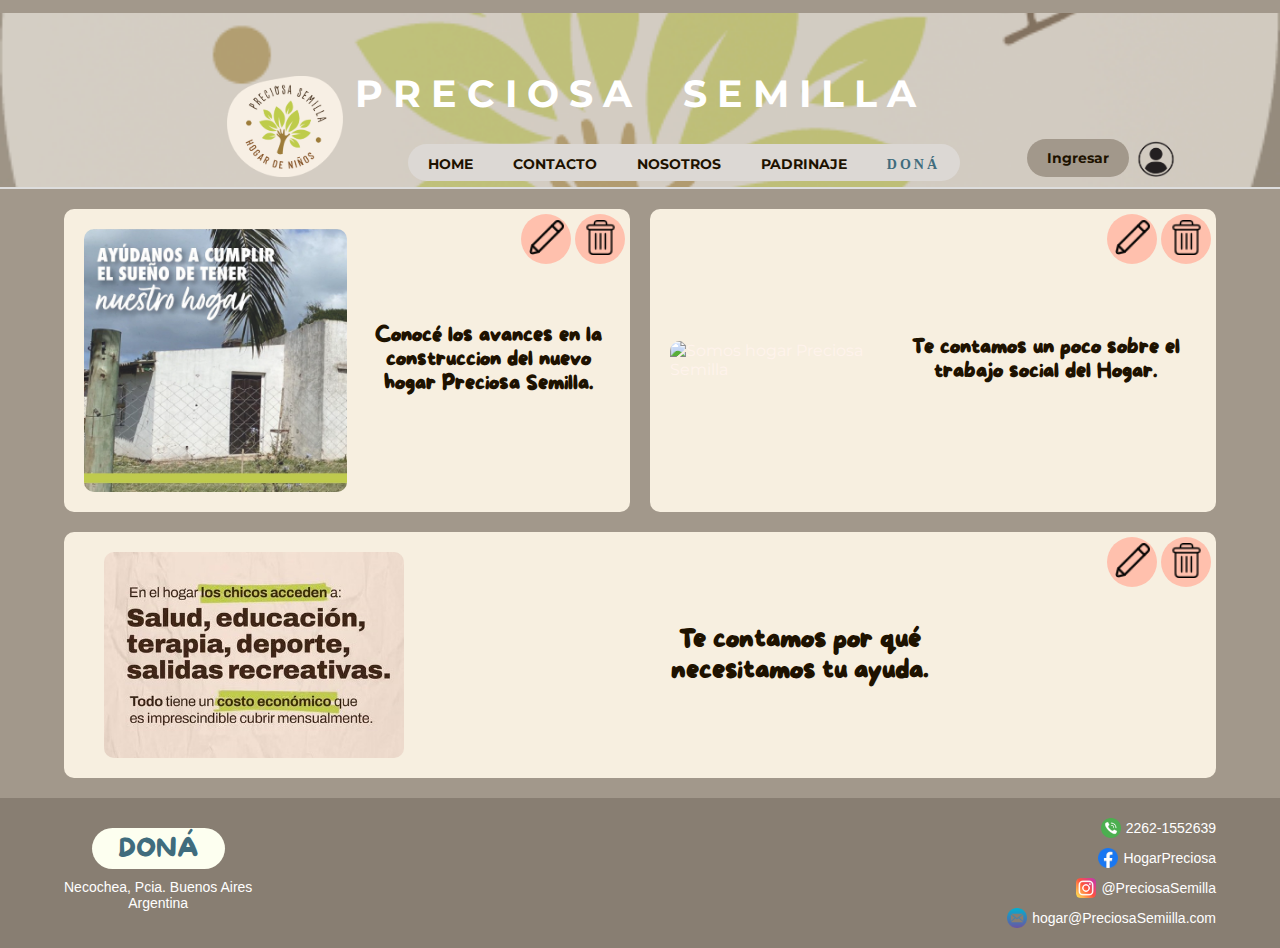
==== admin.html @ 0a63167f "Envio de formulario de ingreso y de comentarios" ====
<!DOCTYPE html>
<html lang="es">

<head>
    <meta charset="UTF-8">
    <meta name="viewport" content="width=device-width, initial-scale=1.0">
    <link href="https://fonts.googleapis.com/css2?family=Montserrat:wght@400;700&family=More+Sugar&display=swap"
        rel="stylesheet">
    <link rel="stylesheet" href="./css/preciosasemilla.css">
    <title>Preciosa semilla</title>
</head>

<body>
    <header>
        <div class="header">
            <div class="tope"></div>
            <div class="header-content">
                <img src="img\PRECIOSA-SEMILLA-LOGO.png" alt="Preciosa Semilla Logo" class="logo">
            </div>
            <h1>PRECIOSA SEMILLA</h1>
            <div class="user-section">
                <div class="user-icon">
                    <img src="img/usuario.png" alt="User Icon">
                </div>

                <a href="login.html" class="login-button" id="link_ingresar">Ingresar</a>
                <span id="span_nombre_usuario" class="login-button oculto"></span>

            </div>
            <nav class="nav">
                <ul>
                    <li><a href="index.html">HOME</a></li>
                    <li><a href="contacto.html">CONTACTO</a></li>
                    <li><a href="nosotros.html">NOSOTROS</a></li>
                    <li><a href="padrinaje.html">PADRINAJE</a></li>
                    <li><a href="dona.html" class="dona">DONÁ</a></li>
                </ul>
            </nav>
        </div>
    </header>
    <main class="main-home">
        <section class="card-home">
            <img src="./img/ayudanos-a-contruir-nuestro-hogar.png" alt="Ayudanos a construir nuestro hogar">
            <h4>Conocé los avances en la construccion del nuevo hogar Preciosa Semilla.</h4>
            <div class="btns-action-admin">
                <button class="btn-action-admin"><img src="./img/pencil.png"></button>
                <button class="btn-action-admin"><img src="./img/delete.png"></button>
            </div>
        </section>
        <section class="card-home">
            <img src="./img/Somos-hogar-preciosa-semilla.png" alt="Somos hogar Preciosa Semilla">
            <h4>Te contamos un poco sobre el trabajo social del Hogar.</h4>
            <div class="btns-action-admin">
                <button class="btn-action-admin"><img src="./img/pencil.png"></button>
                <button class="btn-action-admin"><img src="./img/delete.png"></button>
            </div>
        </section>
        <section class="card-home card-home-sola">
            <img src="./img/salud-educacion-preciosa-semilla.png"
                alt="Salud, educación, terapia, deporte, salidas recreativas">
            <h4 class="h4-te-contamos">Te contamos por qué necesitamos tu ayuda.</h4>
            <div class="btns-action-admin">
                <button class="btn-action-admin"><img src="./img/pencil.png"></button>
                <button class="btn-action-admin"><img src="./img/delete.png"></button>
            </div>
        </section>
    </main>
    <footer>
        <div class="footer-izq">
            <button class="btn-dona">DONÁ</button>
            <p>Necochea, Pcia. Buenos Aires</p>
            <p>Argentina</p>
        </div>
        <div class="footer-der">
            <a href="https://wa.me/22621552639" target="_blank"><img src="./img/llamada.png" alt="whatsapp" width="20"
                    height="20"> 2262-1552639</a>
            <a href="https://www.facebook.com/preciosasemilla" target="_blank"><img src="./img/facebook.png"
                    alt="facebook" width="20" height="20"> HogarPreciosa</a>
            <a href="https://www.instagram.com/preciosasemilla/" target="_blank"><img src="./img/instagram.png"
                    alt="instagram" width="20" height="20">@PreciosaSemilla</a>
            <a href="mailto:hogar@PreciosaSemiilla.com"><img src="./img/correo-electronico.png" alt="mail" width="20"
                    height="20"> hogar@PreciosaSemiilla.com</a>
        </div>
    </footer>
    <script src="./js/preciosasemilla.js"></script>
</body>

</html>
---- css/preciosasemilla.css ----
/*Fuentes*/
@font-face {
    font-family: 'More sugar';
    src: url('../fonts/more_sugar_font/MoreSugar-Regular.ttf');
}

* {
    margin: 0;
    padding: 0;
    box-sizing: border-box;
}

/* General Styles */
body {
    font-family: 'Montserrat', sans-serif;
    background-color: #a2988b;
    color: #fff3ec;
}

h1,
h2 {
    font-family: 'Montserrat', cursive;
    color: #fdfff0;
    text-align: center;
}

h2 {
    font-family: 'More sugar';

}

p,
a {
    font-size: 14px;
    text-decoration: none;
}

ul {
    list-style: none;
}

/* body {
    font-family: 'More sugar';
    background-color: #a2988b;
} */

main {
    width: 90%;
    max-width: 1200px;
    margin: auto;
}

/*AMPI*/
/* General Styles */
.info-section {
    display: flex;
    justify-content: space-around;
    align-items: center;
    padding: 10%;
    background-color: #f5efe4;
    color: #4d4d4d;
}

.image-container img {
    max-width: 100%;
    border-radius: 10px;
}

.text-container {
    margin: 5%;
    width: 90%;
    text-align: center;
}

.text-container h2 {
    font-size: 2rem;
    color: #406c7d;
    margin-bottom: 1rem;
}

.text-container p {
    font-size: 1rem;
    line-height: 1.5;
    margin-bottom: 1rem;
}

.text-container h3 {
    font-size: 1.5rem;
    margin-top: 2rem;
}

.buttons {
    display: flex;
    justify-content: space-around;
    margin-top: 2rem;
}

.buttons a {
    background-color: #bfcc4d;
    color: #406c7d;
    padding: 10px 20px;
    border: none;
    border-radius: 5px;
    cursor: pointer;
    font-size: 1rem;
}

.buttons a:hover {
    background-color: #aab739;
}

/*FIN AMPI*/

/* Header */
/* .header {
    display: flex;
    justify-content: space-between;
    align-items: center;
    background-color: rgba(162, 152, 139, 0.8);
    padding: 10px 20px;
    position: sticky;
    top: 0;
    z-index: 10;
}

.logo-container {
    display: flex;
    align-items: center;
}

.logo {
    height: 50px;
    margin-right: 10px;
}

.site-title {
    font-size: 24px;
}

.navbar {
    display: flex;
    gap: 20px;
}

.navbar a {
    text-decoration: none;
    color: #fff3ec;
    padding: 5px 10px;
}

.navbar .active {
    background-color: #bfcc4d;
    color: #406c7d;
    border-radius: 5px;
}

.navbar .donate,
.footer .donate,
.donate {
    background-color: #ffffff3f;
    color: #406c7d;
    border-radius: 5px;
    padding: 10px 20px;
}

.login {
    background-color: transparent;
    border: 1px solid #fff3ec;
    padding: 5px 10px;
    color: #fff3ec;
    border-radius: 5px;
} */

/* Contact Section */
.contact-section {
    display: flex;
    align-items: center;
    /* Centra verticalmente ambos bloques */
    justify-content: center;
    /* Centra horizontalmente ambos bloques */
    gap: 5%;
    /* Espacio entre los bloques */
    padding: 10%;
    /* Espaciado alrededor de la sección */
}

.form-container,
.info-container {
    width: 45%;
    /* Ajusta el ancho de cada bloque */
    display: flex;
    flex-direction: column;
    align-items: center;
    /* Centra horizontalmente el contenido */
    text-align: center;
    /* Centra el texto */
}

input,
textarea {
    width: 90%;
    /* Tamaño del campo */
    /* margin: 10px 0; */
    margin-bottom: 15px;
    /* Espaciado superior e inferior */
    padding: 10px;
    /* Espaciado interno */
    border: 1px solid #ccc;
    /* Define un borde */
    border-radius: 5px;
    /* Borde redondeado */
    background-color: #fff3ec;
    /* Color de fondo */
    color: #4d4d4d;
    /* Color del texto */
    max-width: 350px;
}

/* button {
    background-color: #bfcc4d;
    color: #406c7d;
    border: none;
    padding: 10px 20px;
    border-radius: 5px;
    cursor: pointer;
    margin-top: 20px;
    align-self: center;
} */
.btn-form {
    background-color: #bfcc4d;
    color: #406c7d;
    border: none;
    padding: 10px 20px;
    border-radius: 5px;
    cursor: pointer;
    margin-top: 20px;
    align-self: center;
}

/*HOME*/
.main-home {
    display: grid;
    gap: 20px;
    grid-template-columns: 1fr;
    padding: 20px 0;

}

.card-home {
    display: flex;
    flex-direction: column;
    align-items: center;
    gap: 20px;
    padding: 20px;
    background-color: #f7efe0;
    border-radius: 10px;
    position: relative;
}

.card-home h4 {
    font-family: 'More sugar';
    font-size: 20px;
    color: #1e1200;
    text-align: center;
    max-width: 300px;
    margin: auto;
}

.card-home img {
    width: 90%;
    max-width: 300px;
    border-radius: 10px;
}

.form-login {
    display: flex;
    flex-direction: column;
    max-width: 400px;
    margin: auto;
    padding: 30px;
    width: 100%;
}

.form-login div {
    display: flex;
    flex-direction: row;
    justify-content: space-between;
    width: 90%;
}

.form-login h5 {
    font-family: 'More sugar';
    font-size: 26px;
    color: #fff3ec;
    text-align: center;
    margin: 0;
}

.mensaje-error {
    color: red;
    font-size: 14px;
    margin: 0;
}

.oculto {
    display: none;
}

/* FOOTER*/
button.btn-dona {
    font-family: 'More sugar';
    color: #406c7d;
    padding: 5px 26px;
    border-radius: 30px;
    border: none;
    font-size: 26px;
    margin: 10px;
    cursor: pointer;
    background-color: #fdfff0;
}

footer {
    display: flex;
    justify-content: space-between;
    background-color: #887e72;
    color: #ffffff;
    padding: 20px 0;
    font-size: 16px;
    font-family: 'Monserat', sans-serif;
    flex-direction: column;
    gap: 15px;
}

.footer-izq {
    text-align: center;
}

.footer-der {
    display: flex;
    flex-direction: column;
    align-items: flex-end;
    padding: 0 30px;
    justify-content: center;
    gap: 10px
}

.footer-der a {
    display: flex;
    align-items: center;
    text-decoration: none;
    gap: 5px;
    color: #ffffff;

}

.footer-der a:hover {
    color: #f7efe0;
}

/*ADMIN*/
button.btn-action-admin {
    padding: 0;
    height: 50px;
    width: 50px;
    border-radius: 50%;
    background-color: #ffc0ad;
    border: 0;
}

button.btn-action-admin img {
    padding: 5px;
    width: 45px;
}

.btns-action-admin {
    position: absolute;
    top: 5px;
    right: 5px;
}

/*VANI*/
.tope {
    background-color: #a2988b;
    width: 100%;
    height: 7%;
    display: flex;
    position: absolute;
    top: 0px;
}

.header {
    background-color: #625c54;
    border-bottom: 2px solid #ddd;
    padding: 10px 0;
    width: 100%;
    height: 5cm;
    /* Ajustar altura con porcentaje */
    display: flex;
    justify-content: center;
    align-items: center;
    position: relative;
    background-image: url('../img/FONDO-LOGO.png');
    background-size: cover;
    background-position: center;
    background-repeat: no-repeat;
    position: relative;
}

/* Header content */
.header-content {
    display: flex;
    align-items: center;
    justify-content: space-between;

}

/* Logo */
.logo {
    margin-left: 5cm;
    width: 9%;
    /* Logo ajustado a un porcentaje del contenedor */
    height: auto;
    margin-top: 20px;
    position: absolute;
    bottom: 10px;
    left: 3%;
    transition: all 0.9s ease;
    /* Transición suave para todas las propiedades */

}

/*title*/
h1 {

    text-align: center;
    font-size: 3vw;
    /* Ajuste en función del ancho de la pantalla */
    color: white;
    word-spacing: 20px;
    letter-spacing: 10px;
    margin: 0;
}

/* Navigation menu */
nav ul {
    background-color: rgb(220, 216, 212);
    height: 20%;
    /* Ajusta la altura del menú de navegación */
    border-radius: 20px;
    list-style: none;
    display: flex;
    position: absolute;
    bottom: 3%;
    right: 25%;
}

nav ul li {
    padding: 10px;
}

nav ul li a {
    text-align: center;
    text-decoration: none;
    color: #1e1200;
    font-weight: bold;
    padding: 5px 10px 5px 10px;

}

nav ul li a:hover {
    background-color: #bfcc4d;
    color: #1e1200;
    border-radius: 20px;
}

.dona {
    color: #406c7d;
    font-family: fantasy;
    letter-spacing: 3px;
    /* Aumenta el espacio entre letras */
    text-align: center
}

/* User section */
.user-section {
    display: flex;
    align-items: center;
    gap: 10px;
}

/* User icon */
.user-icon img {
    width: 60px;
    border-radius: 50%;
    position: absolute;
    bottom: 10px;
    right: 2.5cm;
    transition: all 0.9s ease;
    /* Aseguro que la transición se mantenga también aquí */
}

/* Login button */
.login-button {
    padding: 10px 20px;
    background-color: #a2988b;
    color: #1e1200;
    border: none;
    border-radius: 30px;
    cursor: pointer;
    font-weight: bold;
    transition: background-color 0.3s;
    position: absolute;
    bottom: 10px;
    right: 4cm;
    transition: all 0.9s ease;
    /* Aseguro que la transición se mantenga también aquí */
}

.login-button:hover {
    background-color: #bfcc4d;
}

.li-active {
    background-color: #bfcc4d;
    color: #1e1200;
    border-radius: 20px;
}

/* FIN VANI*/
@media screen and (min-width: 480px) {
    .card-home {
        flex-direction: row;
    }

    .card-home img {
        width: 50%;
    }

    footer {
        flex-direction: row;
        /* justify-content: space-evenly; */
        padding: 20px 5%;
    }

    .footer-der {
        padding: 0;
    }
}

@media screen and (min-width: 768px) {
    .main-home {
        grid-template-columns: repeat(2, 1fr);
    }

    section.card-home-sola {
        grid-column: 1 / -1;
        padding: 20px 40px;
    }

    section.card-home-sola h4 {
        font-size: 26px;
    }
}


@media (max-width: 980px) {
    .logo {
        width: 9%;
        /* Reduzco el tamaño del logo */
        margin-left: 4%;
        margin-bottom: 10%;
        transition: all 0.9s ease;
        /* Aseguro que la transición se mantenga también aquí */
    }
}

@media (max-width: 1270px) {
    .logo {
        width: 9%;
        /* Reduzco el tamaño del logo */
        margin-left: 5%;
        transition: all 0.9s ease;
        /* Aseguro que la transición se mantenga también aquí */
    }
}

@media (max-width: 1030px) {
    .login-button {
        position: absolute;
        bottom: 10px;
        right: 10px;
        transition: all 0.9s ease;
        /* Aseguro que la transición se mantenga también aquí */
    }

    .user-icon {
        position: absolute;
        bottom: 5px;
        right: 10px;
        transition: all 0.9s ease;
        /* Aseguro que la transición se mantenga también aquí */
    }
}
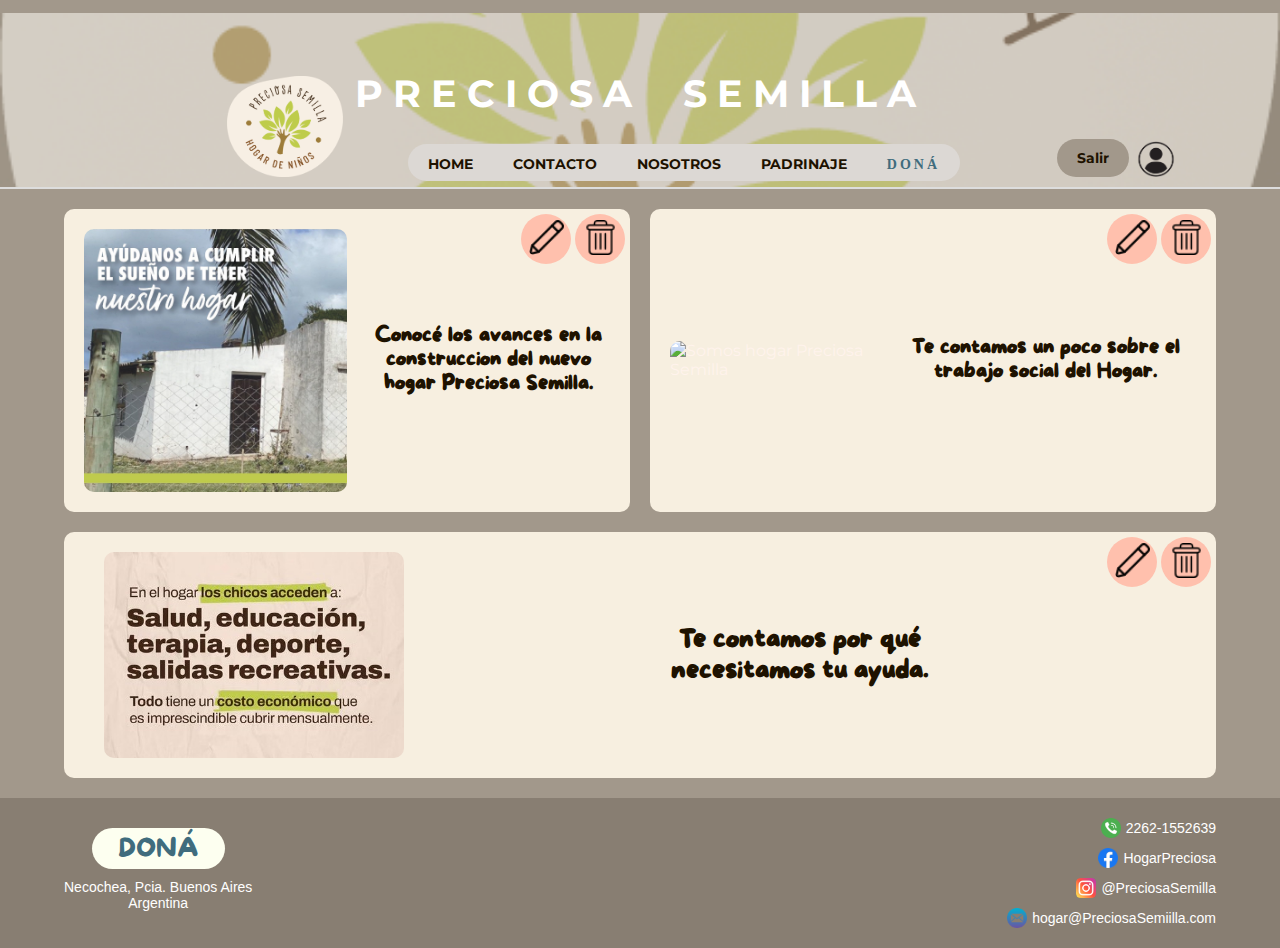
==== commit be11c006: "pequeños cambios para que login vaya a admin" ====
--- a/admin.html
+++ b/admin.html
@@ -23,9 +23,7 @@
                     <img src="img/usuario.png" alt="User Icon">
                 </div>
 
-                <a href="login.html" class="login-button" id="link_ingresar">Ingresar</a>
-                <span id="span_nombre_usuario" class="login-button oculto"></span>
-
+                <a href="login.html" class="login-button">Salir</a>
             </div>
             <nav class="nav">
                 <ul>
@@ -72,17 +70,17 @@
             <p>Argentina</p>
         </div>
         <div class="footer-der">
-            <a href="https://wa.me/22621552639" target="_blank"><img src="./img/llamada.png" alt="whatsapp" width="20"
+            <a href="https://wa.me/22621552639" target="_blank" rel="noopener noreferrer"><img src="./img/llamada.png" alt="whatsapp" width="20"
                     height="20"> 2262-1552639</a>
-            <a href="https://www.facebook.com/preciosasemilla" target="_blank"><img src="./img/facebook.png"
+            <a href="https://www.facebook.com/preciosasemilla" target="_blank" rel="noopener noreferrer"><img src="./img/facebook.png"
                     alt="facebook" width="20" height="20"> HogarPreciosa</a>
-            <a href="https://www.instagram.com/preciosasemilla/" target="_blank"><img src="./img/instagram.png"
+            <a href="https://www.instagram.com/preciosasemilla/" target="_blank" rel="noopener noreferrer"><img src="./img/instagram.png"
                     alt="instagram" width="20" height="20">@PreciosaSemilla</a>
-            <a href="mailto:hogar@PreciosaSemiilla.com"><img src="./img/correo-electronico.png" alt="mail" width="20"
+            <a href="mailto:hogar@PreciosaSemiilla.com" rel="noopener noreferrer"><img src="./img/correo-electronico.png" alt="mail" width="20"
                     height="20"> hogar@PreciosaSemiilla.com</a>
         </div>
     </footer>
-    <script src="./js/preciosasemilla.js"></script>
+
 </body>
 
 </html>--- a/css/preciosasemilla.css
+++ b/css/preciosasemilla.css
@@ -109,7 +109,6 @@
     background-color: #aab739;
 }
 
-/*FIN AMPI*/
 
 /* Header */
 /* .header {
@@ -172,7 +171,7 @@
 } */
 
 /* Contact Section */
-.contact-section {
+.contact-section, #nosotros, #padrinazgo {
     display: flex;
     align-items: center;
     /* Centra verticalmente ambos bloques */
@@ -184,6 +183,17 @@
     /* Espaciado alrededor de la sección */
 }
 
+.form{
+    width: 100%;
+    /* Ajusta el ancho de cada bloque */
+    display: flex;
+    flex-direction: column;
+    align-items: center;
+    /* Centra horizontalmente el contenido */
+    text-align: center;
+    /* Centra el texto */
+
+}
 .form-container,
 .info-container {
     width: 45%;
@@ -237,6 +247,8 @@
     align-self: center;
 }
 
+/*FIN AMPI*/
+
 /*HOME*/
 .main-home {
     display: grid;
@@ -293,12 +305,6 @@
     font-size: 26px;
     color: #fff3ec;
     text-align: center;
-    margin: 0;
-}
-
-.mensaje-error {
-    color: red;
-    font-size: 14px;
     margin: 0;
 }
 
@@ -388,6 +394,7 @@
     top: 0px;
 }
 
+  
 .header {
     background-color: #625c54;
     border-bottom: 2px solid #ddd;
@@ -404,6 +411,9 @@
     background-position: center;
     background-repeat: no-repeat;
     position: relative;
+    
+
+
 }
 
 /* Header content */
@@ -411,7 +421,6 @@
     display: flex;
     align-items: center;
     justify-content: space-between;
-
 }
 
 /* Logo */
@@ -455,7 +464,8 @@
 }
 
 nav ul li {
-    padding: 10px;
+    padding: 5px;
+    margin: 5px;
 }
 
 nav ul li a {
@@ -490,13 +500,12 @@
 
 /* User icon */
 .user-icon img {
-    width: 60px;
-    border-radius: 50%;
+    width:60px; 
+    border-radius: 50%; 
     position: absolute;
     bottom: 10px;
     right: 2.5cm;
-    transition: all 0.9s ease;
-    /* Aseguro que la transición se mantenga también aquí */
+    transition: all 0.9s ease; /* Aseguro que la transición se mantenga también aquí */
 }
 
 /* Login button */
@@ -546,6 +555,20 @@
         padding: 0;
     }
 }
+@media screen and (max-width: 768px) {
+    .header {
+        flex-direction: column;
+        align-items: center;
+    }
+
+    .nav ul {
+        flex-direction: column;
+    }
+
+    .card-home {
+        grid-template-columns: 1fr;
+    }
+}
 
 @media screen and (min-width: 768px) {
     .main-home {
@@ -589,15 +612,161 @@
         position: absolute;
         bottom: 10px;
         right: 10px;
-        transition: all 0.9s ease;
-        /* Aseguro que la transición se mantenga también aquí */
-    }
-
+       transition: all 0.9s ease; /* Aseguro que la transición se mantenga también aquí */
+    }
+   
+}
+
+@media (max-width: 1030px) {
     .user-icon {
         position: absolute;
         bottom: 5px;
-        right: 10px;
-        transition: all 0.9s ease;
-        /* Aseguro que la transición se mantenga también aquí */
-    }
-}+        right: 10px; 
+       transition: all 0.9s ease; /* Aseguro que la transición se mantenga también aquí */
+    }
+   
+}
+
+.login-button:hover {
+    background-color: #bfcc4d;
+}
+
+
+/* agregado vani ultimo*/
+
+/* Estilo del menú hamburguesa */
+.hamburger {
+    display: none; /* Ocultar inicialmente */
+    width: 40px; /* Ancho del ícono */
+    height: 40px; /* Alto del ícono */
+    cursor: pointer;
+    position: absolute; /* Permite posicionarlo donde desees */
+    top: 80%; /* Ajustar el ícono en relación al top */
+    left:5%
+
+}
+
+.responsive-menu {
+    display: none; /* Oculto por defecto */
+    position: absolute;
+    top: 60px; /* Ajusta según la posición de tu header o menú */
+    left: 0;
+    width: 100%;
+    background-color: #a2988b;
+    border-radius: 10px;
+    box-shadow: 0 2px 10px rgba(0, 0, 0, 0.2);
+}
+
+.responsive-menu ul {
+    list-style: none;
+    margin: 0;
+    padding: 10px 0;
+    text-align: center;
+}
+
+.responsive-menu ul li {
+    margin: 10px 0;
+}
+
+.responsive-menu ul li a {
+    text-decoration: none;
+    color: #1e1200;
+    font-size: 1.2em;
+    font-weight: bold;
+    transition: color 0.3s ease;
+}
+
+.responsive-menu ul li a:hover {
+    color: #bfcc4d;
+}
+
+/* Para mostrar el menú cuando se activa */
+.responsive-menu.show {
+    display: block;
+    
+}
+
+/* Media query para dispositivos pequeños */
+@media (max-width: 780px) {
+    nav ul {
+    display: none; /* Ocultar el menú normal */
+ 
+    }
+
+    .hamburger {
+        display: flex; /* Mostrar el menú hamburguesa */
+    }
+
+}
+
+.dona-container {
+    display: flex;
+    height: 100vh; 
+    margin-right: 5%;
+    margin-left: 5%;
+   
+}
+
+/* Estilo para los dos divs */
+.botones-container, .texto-dona-container{
+    padding: 8%;
+    width: 45%;
+    flex-direction: column;
+    text-align: center;
+ 
+   
+}
+
+
+.texto-dona-container{
+
+    color:white;
+    font-family: 'More sugar';
+    font-size: 20px;
+    text-align: center;
+    line-height: 1.2; /* Ajusta el interlineado (espacio entre líneas) */
+    letter-spacing: 2px; /* Ajusta el interletrado (espacio entre letras) */
+
+}
+
+.donation-buttons {
+    display: flex;
+    flex-wrap: wrap; 
+    gap: 20px;
+    justify-content: center; 
+    padding: 20px;
+    
+}
+
+.donation-button {
+    width: 110%; 
+    height: 1.7cm; 
+    display: flex;
+    align-items: center;
+    justify-content: center;
+    gap: 10px; 
+    padding: 10px 20px;
+    margin: 15px;
+    font-size: 1em;
+    font-weight: bold;
+    color: rgb(83, 78, 78);
+    background-color: #f7efe0; 
+    border: none;
+    border-radius: 20px;
+    cursor: pointer;
+    transition: background-color 0.3s ease;
+}
+
+.donation-button:hover {
+    background-color: #bfcc4d;
+    
+}
+
+.button-icon {
+    width: 170px; 
+    
+}
+
+main{
+    background-color:#a2988b;
+}
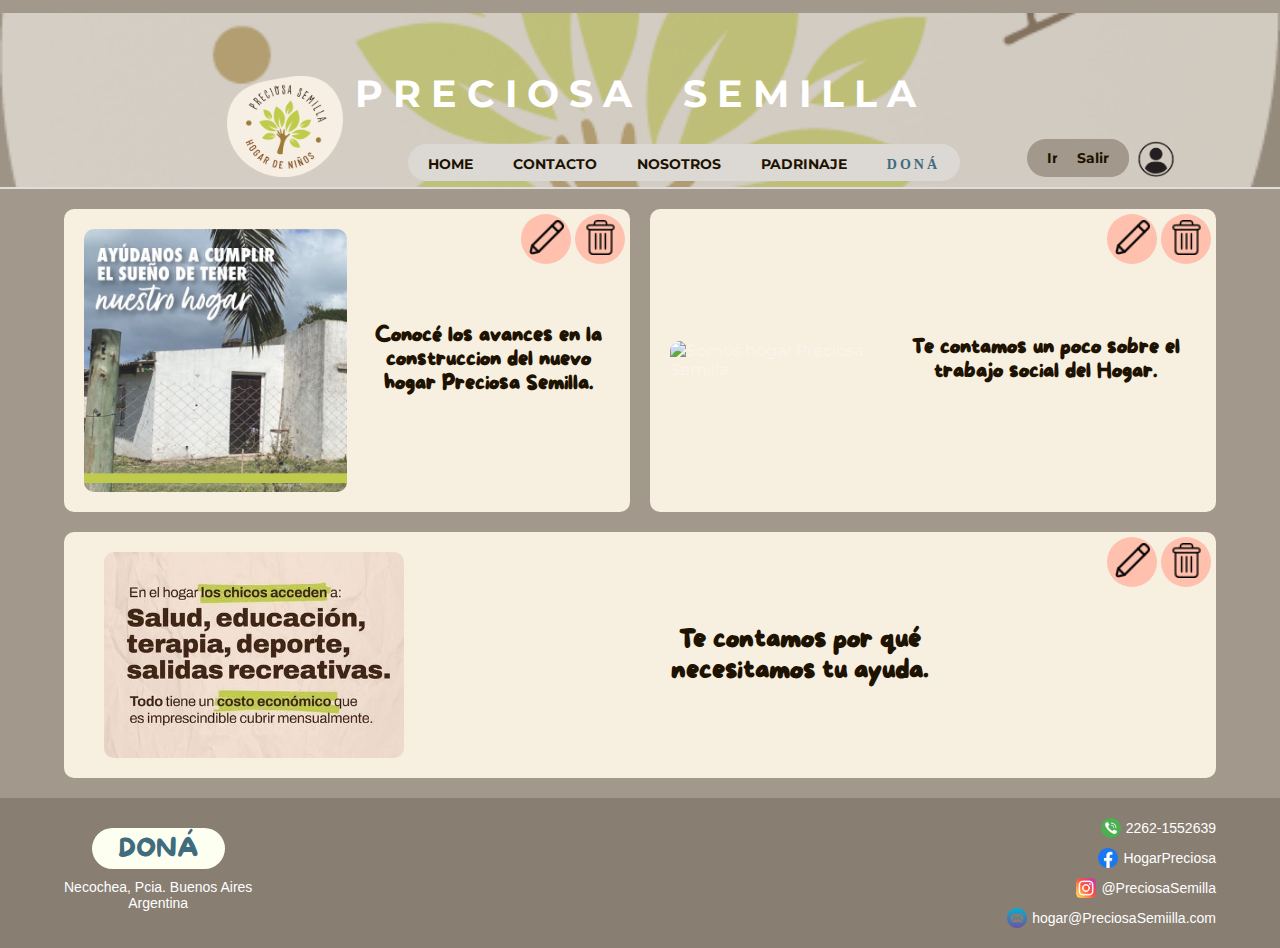
==== commit 20b116c8: "Merge branch 'dev-lucas' into vani" ====
--- a/admin.html
+++ b/admin.html
@@ -23,7 +23,10 @@
                     <img src="img/usuario.png" alt="User Icon">
                 </div>
 
+                <a href="login.html" class="login-button" id="link_ingresar">Ingresar</a>
+                <span id="span_nombre_usuario" class="login-button oculto"></span>
                 <a href="login.html" class="login-button">Salir</a>
+
             </div>
             <nav class="nav">
                 <ul>
@@ -80,7 +83,7 @@
                     height="20"> hogar@PreciosaSemiilla.com</a>
         </div>
     </footer>
-
+    <script src="./js/preciosasemilla.js"></script>
 </body>
 
 </html>--- a/css/preciosasemilla.css
+++ b/css/preciosasemilla.css
@@ -308,6 +308,12 @@
     margin: 0;
 }
 
+.mensaje-error {
+    color: red;
+    font-size: 14px;
+    margin: 0;
+}
+
 .oculto {
     display: none;
 }
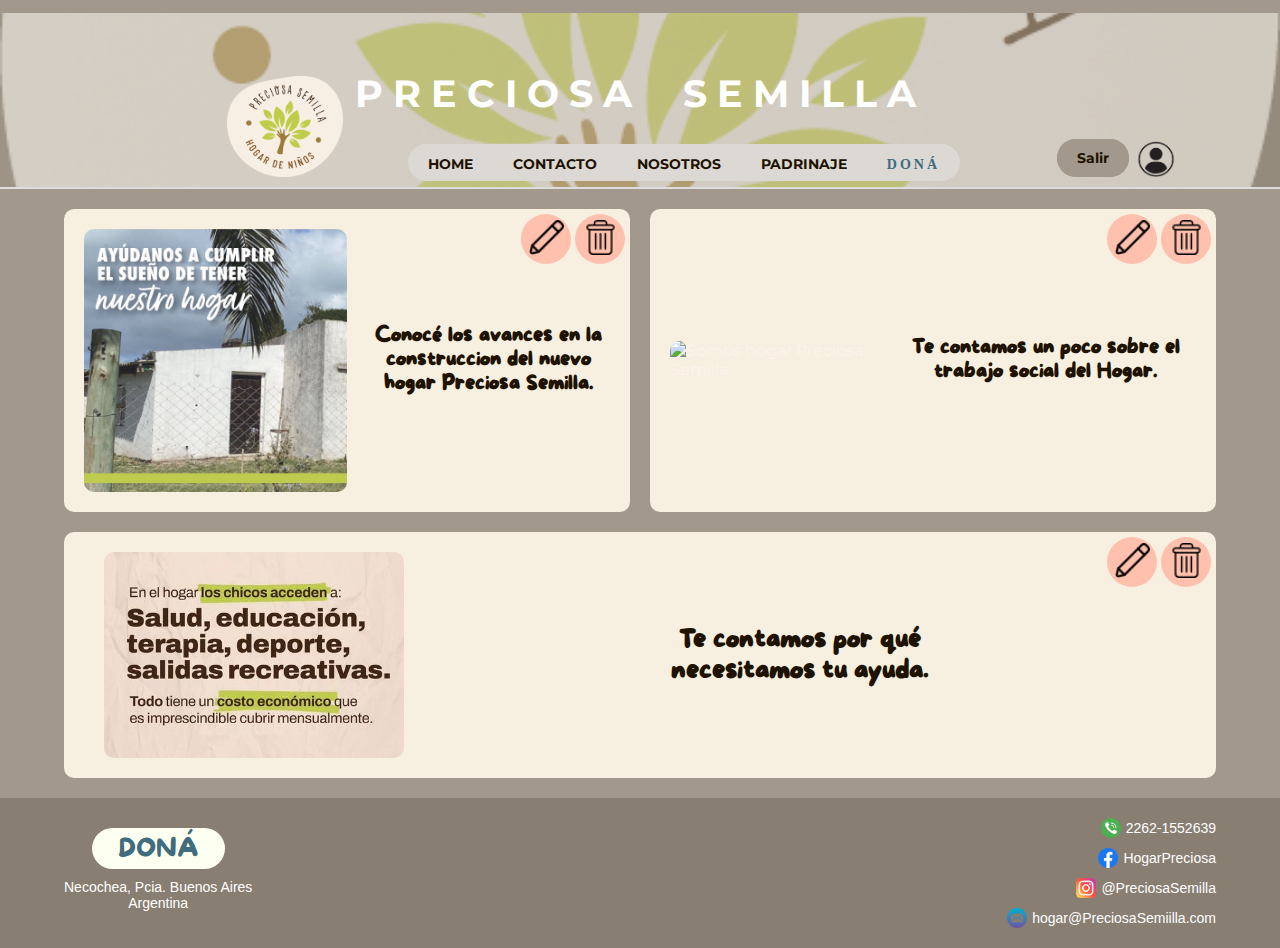
==== commit bdcd6535: "Update admin.html" ====
--- a/admin.html
+++ b/admin.html
@@ -23,7 +23,7 @@
                     <img src="img/usuario.png" alt="User Icon">
                 </div>
 
-                <a href="login.html" class="login-button" id="link_ingresar">Ingresar</a>
+                <a href="login.html" class="login-button" id="link_ingresar">Salir</a>
                 <span id="span_nombre_usuario" class="login-button oculto"></span>
                 <a href="login.html" class="login-button">Salir</a>
 
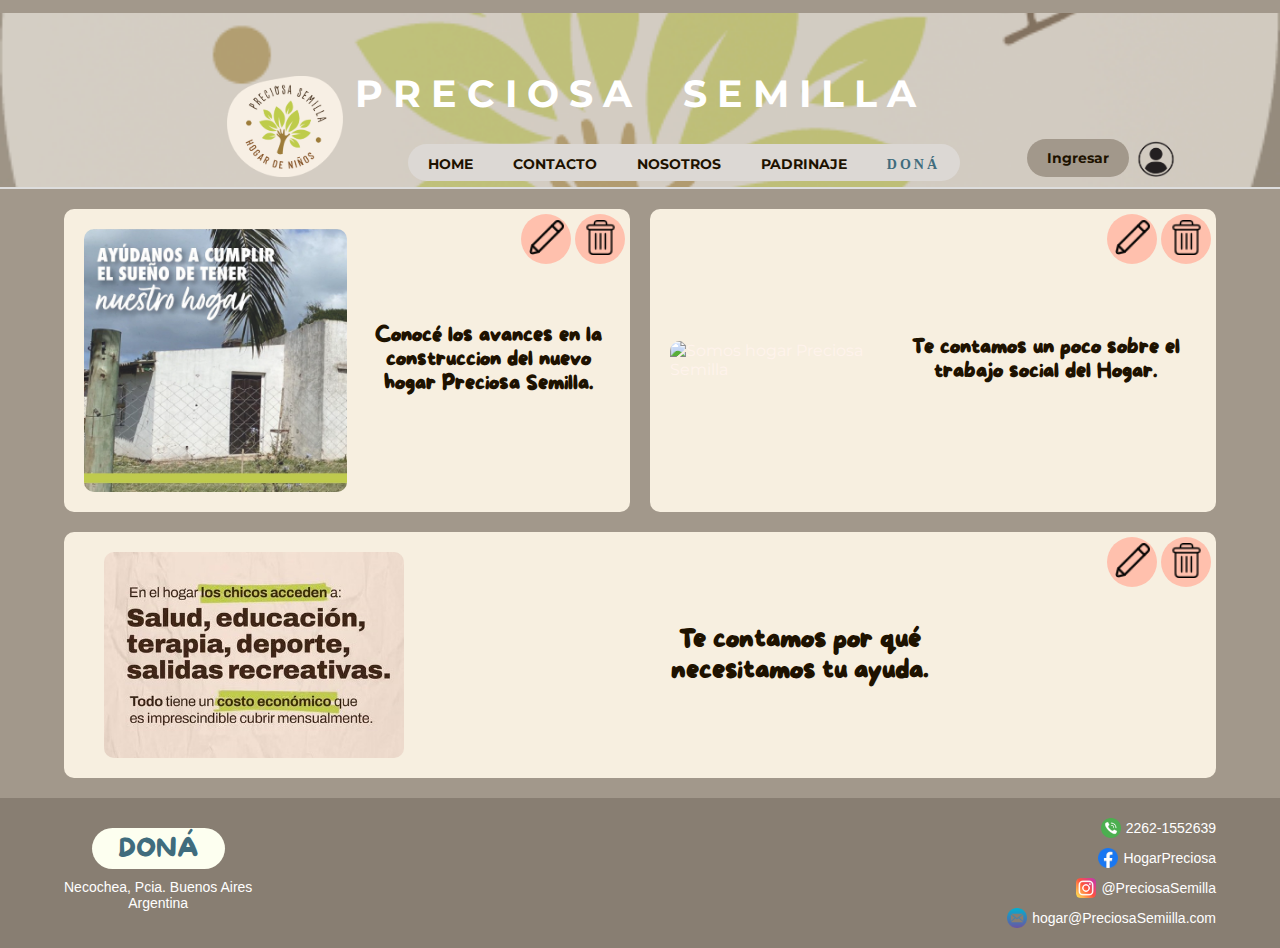
==== commit a8c8e11d: "Cambio en los botones de inicio de sesion y envio de comentario" ====
--- a/admin.html
+++ b/admin.html
@@ -23,9 +23,9 @@
                     <img src="img/usuario.png" alt="User Icon">
                 </div>
 
-                <a href="login.html" class="login-button" id="link_ingresar">Salir</a>
+                <a href="login.html" class="login-button" id="link_ingresar">Ingresar</a>
+                <a href="login.html" class="login-button oculto">Salir</a>
                 <span id="span_nombre_usuario" class="login-button oculto"></span>
-                <a href="login.html" class="login-button">Salir</a>
 
             </div>
             <nav class="nav">
@@ -73,14 +73,14 @@
             <p>Argentina</p>
         </div>
         <div class="footer-der">
-            <a href="https://wa.me/22621552639" target="_blank" rel="noopener noreferrer"><img src="./img/llamada.png" alt="whatsapp" width="20"
-                    height="20"> 2262-1552639</a>
-            <a href="https://www.facebook.com/preciosasemilla" target="_blank" rel="noopener noreferrer"><img src="./img/facebook.png"
-                    alt="facebook" width="20" height="20"> HogarPreciosa</a>
-            <a href="https://www.instagram.com/preciosasemilla/" target="_blank" rel="noopener noreferrer"><img src="./img/instagram.png"
-                    alt="instagram" width="20" height="20">@PreciosaSemilla</a>
-            <a href="mailto:hogar@PreciosaSemiilla.com" rel="noopener noreferrer"><img src="./img/correo-electronico.png" alt="mail" width="20"
-                    height="20"> hogar@PreciosaSemiilla.com</a>
+            <a href="https://wa.me/22621552639" target="_blank" rel="noopener noreferrer"><img src="./img/llamada.png"
+                    alt="whatsapp" width="20" height="20"> 2262-1552639</a>
+            <a href="https://www.facebook.com/preciosasemilla" target="_blank" rel="noopener noreferrer"><img
+                    src="./img/facebook.png" alt="facebook" width="20" height="20"> HogarPreciosa</a>
+            <a href="https://www.instagram.com/preciosasemilla/" target="_blank" rel="noopener noreferrer"><img
+                    src="./img/instagram.png" alt="instagram" width="20" height="20">@PreciosaSemilla</a>
+            <a href="mailto:hogar@PreciosaSemiilla.com" rel="noopener noreferrer"><img
+                    src="./img/correo-electronico.png" alt="mail" width="20" height="20"> hogar@PreciosaSemiilla.com</a>
         </div>
     </footer>
     <script src="./js/preciosasemilla.js"></script>
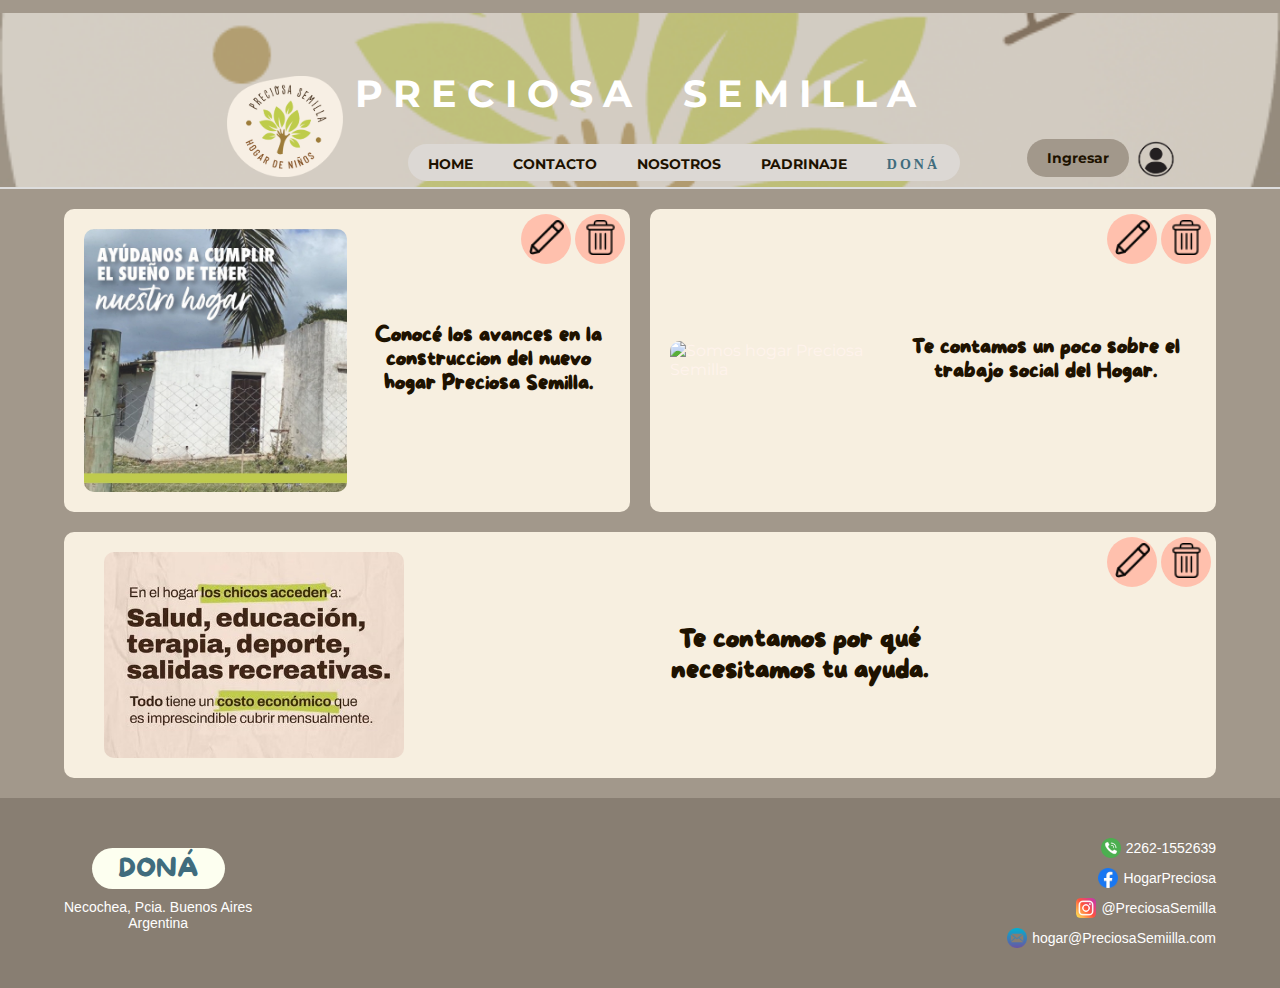
==== commit fb91dd96: "Fix ancho del footer" ====
--- a/admin.html
+++ b/admin.html
@@ -67,21 +67,25 @@
         </section>
     </main>
     <footer>
-        <div class="footer-izq">
-            <button class="btn-dona">DONÁ</button>
-            <p>Necochea, Pcia. Buenos Aires</p>
-            <p>Argentina</p>
+        <div class="container-footer">
+            <div class="footer-izq">
+                <button class="btn-dona">DONÁ</button>
+                <p>Necochea, Pcia. Buenos Aires</p>
+                <p>Argentina</p>
+            </div>
+            <div class="footer-der">
+                <a href="https://wa.me/22621552639" target="_blank" rel="noopener noreferrer"><img
+                        src="./img/llamada.png" alt="whatsapp" width="20" height="20"> 2262-1552639</a>
+                <a href="https://www.facebook.com/preciosasemilla" target="_blank" rel="noopener noreferrer"><img
+                        src="./img/facebook.png" alt="facebook" width="20" height="20"> HogarPreciosa</a>
+                <a href="https://www.instagram.com/preciosasemilla/" target="_blank" rel="noopener noreferrer"><img
+                        src="./img/instagram.png" alt="instagram" width="20" height="20">@PreciosaSemilla</a>
+                <a href="mailto:hogar@PreciosaSemiilla.com" rel="noopener noreferrer"><img
+                        src="./img/correo-electronico.png" alt="mail" width="20" height="20">
+                    hogar@PreciosaSemiilla.com</a>
+            </div>
         </div>
-        <div class="footer-der">
-            <a href="https://wa.me/22621552639" target="_blank" rel="noopener noreferrer"><img src="./img/llamada.png"
-                    alt="whatsapp" width="20" height="20"> 2262-1552639</a>
-            <a href="https://www.facebook.com/preciosasemilla" target="_blank" rel="noopener noreferrer"><img
-                    src="./img/facebook.png" alt="facebook" width="20" height="20"> HogarPreciosa</a>
-            <a href="https://www.instagram.com/preciosasemilla/" target="_blank" rel="noopener noreferrer"><img
-                    src="./img/instagram.png" alt="instagram" width="20" height="20">@PreciosaSemilla</a>
-            <a href="mailto:hogar@PreciosaSemiilla.com" rel="noopener noreferrer"><img
-                    src="./img/correo-electronico.png" alt="mail" width="20" height="20"> hogar@PreciosaSemiilla.com</a>
-        </div>
+
     </footer>
     <script src="./js/preciosasemilla.js"></script>
 </body>
--- a/css/preciosasemilla.css
+++ b/css/preciosasemilla.css
@@ -171,7 +171,9 @@
 } */
 
 /* Contact Section */
-.contact-section, #nosotros, #padrinazgo {
+.contact-section,
+#nosotros,
+#padrinazgo {
     display: flex;
     align-items: center;
     /* Centra verticalmente ambos bloques */
@@ -183,7 +185,7 @@
     /* Espaciado alrededor de la sección */
 }
 
-.form{
+.form {
     width: 100%;
     /* Ajusta el ancho de cada bloque */
     display: flex;
@@ -194,6 +196,7 @@
     /* Centra el texto */
 
 }
+
 .form-container,
 .info-container {
     width: 45%;
@@ -267,6 +270,8 @@
     background-color: #f7efe0;
     border-radius: 10px;
     position: relative;
+    cursor: pointer;
+    transition: all 0.3s;
 }
 
 .card-home h4 {
@@ -282,6 +287,10 @@
     width: 90%;
     max-width: 300px;
     border-radius: 10px;
+}
+
+.card-home:hover {
+    transform: scale(1.05);
 }
 
 .form-login {
@@ -332,6 +341,14 @@
 }
 
 footer {
+    background-color: #887e72;
+    color: #ffffff;
+    padding: 20px 0;
+}
+
+.container-footer {
+    max-width: 1200px;
+    margin: auto;
     display: flex;
     justify-content: space-between;
     background-color: #887e72;
@@ -400,7 +417,7 @@
     top: 0px;
 }
 
-  
+
 .header {
     background-color: #625c54;
     border-bottom: 2px solid #ddd;
@@ -417,7 +434,7 @@
     background-position: center;
     background-repeat: no-repeat;
     position: relative;
-    
+
 
 
 }
@@ -506,12 +523,13 @@
 
 /* User icon */
 .user-icon img {
-    width:60px; 
-    border-radius: 50%; 
+    width: 60px;
+    border-radius: 50%;
     position: absolute;
     bottom: 10px;
     right: 2.5cm;
-    transition: all 0.9s ease; /* Aseguro que la transición se mantenga también aquí */
+    transition: all 0.9s ease;
+    /* Aseguro que la transición se mantenga también aquí */
 }
 
 /* Login button */
@@ -552,15 +570,20 @@
     }
 
     footer {
+        padding: 20px 5%;
+
+    }
+
+    .container-footer {
         flex-direction: row;
         /* justify-content: space-evenly; */
-        padding: 20px 5%;
     }
 
     .footer-der {
         padding: 0;
     }
 }
+
 @media screen and (max-width: 768px) {
     .header {
         flex-direction: column;
@@ -618,19 +641,21 @@
         position: absolute;
         bottom: 10px;
         right: 10px;
-       transition: all 0.9s ease; /* Aseguro que la transición se mantenga también aquí */
-    }
-   
+        transition: all 0.9s ease;
+        /* Aseguro que la transición se mantenga también aquí */
+    }
+
 }
 
 @media (max-width: 1030px) {
     .user-icon {
         position: absolute;
         bottom: 5px;
-        right: 10px; 
-       transition: all 0.9s ease; /* Aseguro que la transición se mantenga también aquí */
-    }
-   
+        right: 10px;
+        transition: all 0.9s ease;
+        /* Aseguro que la transición se mantenga también aquí */
+    }
+
 }
 
 .login-button:hover {
@@ -642,20 +667,26 @@
 
 /* Estilo del menú hamburguesa */
 .hamburger {
-    display: none; /* Ocultar inicialmente */
-    width: 40px; /* Ancho del ícono */
-    height: 40px; /* Alto del ícono */
+    display: none;
+    /* Ocultar inicialmente */
+    width: 40px;
+    /* Ancho del ícono */
+    height: 40px;
+    /* Alto del ícono */
     cursor: pointer;
-    position: absolute; /* Permite posicionarlo donde desees */
-    top: 80%; /* Ajustar el ícono en relación al top */
-    left:5%
-
+    position: absolute;
+    /* Permite posicionarlo donde desees */
+    top: 80%;
+    /* Ajustar el ícono en relación al top */
+    left: 5%
 }
 
 .responsive-menu {
-    display: none; /* Oculto por defecto */
+    display: none;
+    /* Oculto por defecto */
     position: absolute;
-    top: 60px; /* Ajusta según la posición de tu header o menú */
+    top: 60px;
+    /* Ajusta según la posición de tu header o menú */
     left: 0;
     width: 100%;
     background-color: #a2988b;
@@ -689,74 +720,79 @@
 /* Para mostrar el menú cuando se activa */
 .responsive-menu.show {
     display: block;
-    
+
 }
 
 /* Media query para dispositivos pequeños */
 @media (max-width: 780px) {
     nav ul {
-    display: none; /* Ocultar el menú normal */
- 
+        display: none;
+        /* Ocultar el menú normal */
+
     }
 
     .hamburger {
-        display: flex; /* Mostrar el menú hamburguesa */
+        display: flex;
+        /* Mostrar el menú hamburguesa */
     }
 
 }
 
 .dona-container {
     display: flex;
-    height: 100vh; 
+    height: 100vh;
     margin-right: 5%;
     margin-left: 5%;
-   
+
 }
 
 /* Estilo para los dos divs */
-.botones-container, .texto-dona-container{
+.botones-container,
+.texto-dona-container {
     padding: 8%;
     width: 45%;
     flex-direction: column;
     text-align: center;
- 
-   
-}
-
-
-.texto-dona-container{
-
-    color:white;
+
+
+}
+
+
+.texto-dona-container {
+
+    color: white;
     font-family: 'More sugar';
     font-size: 20px;
     text-align: center;
-    line-height: 1.2; /* Ajusta el interlineado (espacio entre líneas) */
-    letter-spacing: 2px; /* Ajusta el interletrado (espacio entre letras) */
+    line-height: 1.2;
+    /* Ajusta el interlineado (espacio entre líneas) */
+    letter-spacing: 2px;
+    /* Ajusta el interletrado (espacio entre letras) */
 
 }
 
 .donation-buttons {
     display: flex;
-    flex-wrap: wrap; 
+    flex-wrap: wrap;
     gap: 20px;
-    justify-content: center; 
+    justify-content: center;
     padding: 20px;
-    
+
 }
 
 .donation-button {
-    width: 110%; 
-    height: 1.7cm; 
+    width: 110%;
+    height: 1.7cm;
     display: flex;
     align-items: center;
     justify-content: center;
-    gap: 10px; 
+    gap: 10px;
     padding: 10px 20px;
     margin: 15px;
     font-size: 1em;
     font-weight: bold;
     color: rgb(83, 78, 78);
-    background-color: #f7efe0; 
+    background-color: #f7efe0;
     border: none;
     border-radius: 20px;
     cursor: pointer;
@@ -765,14 +801,14 @@
 
 .donation-button:hover {
     background-color: #bfcc4d;
-    
+
 }
 
 .button-icon {
-    width: 170px; 
-    
-}
-
-main{
-    background-color:#a2988b;
-}
+    width: 170px;
+
+}
+
+main {
+    background-color: #a2988b;
+}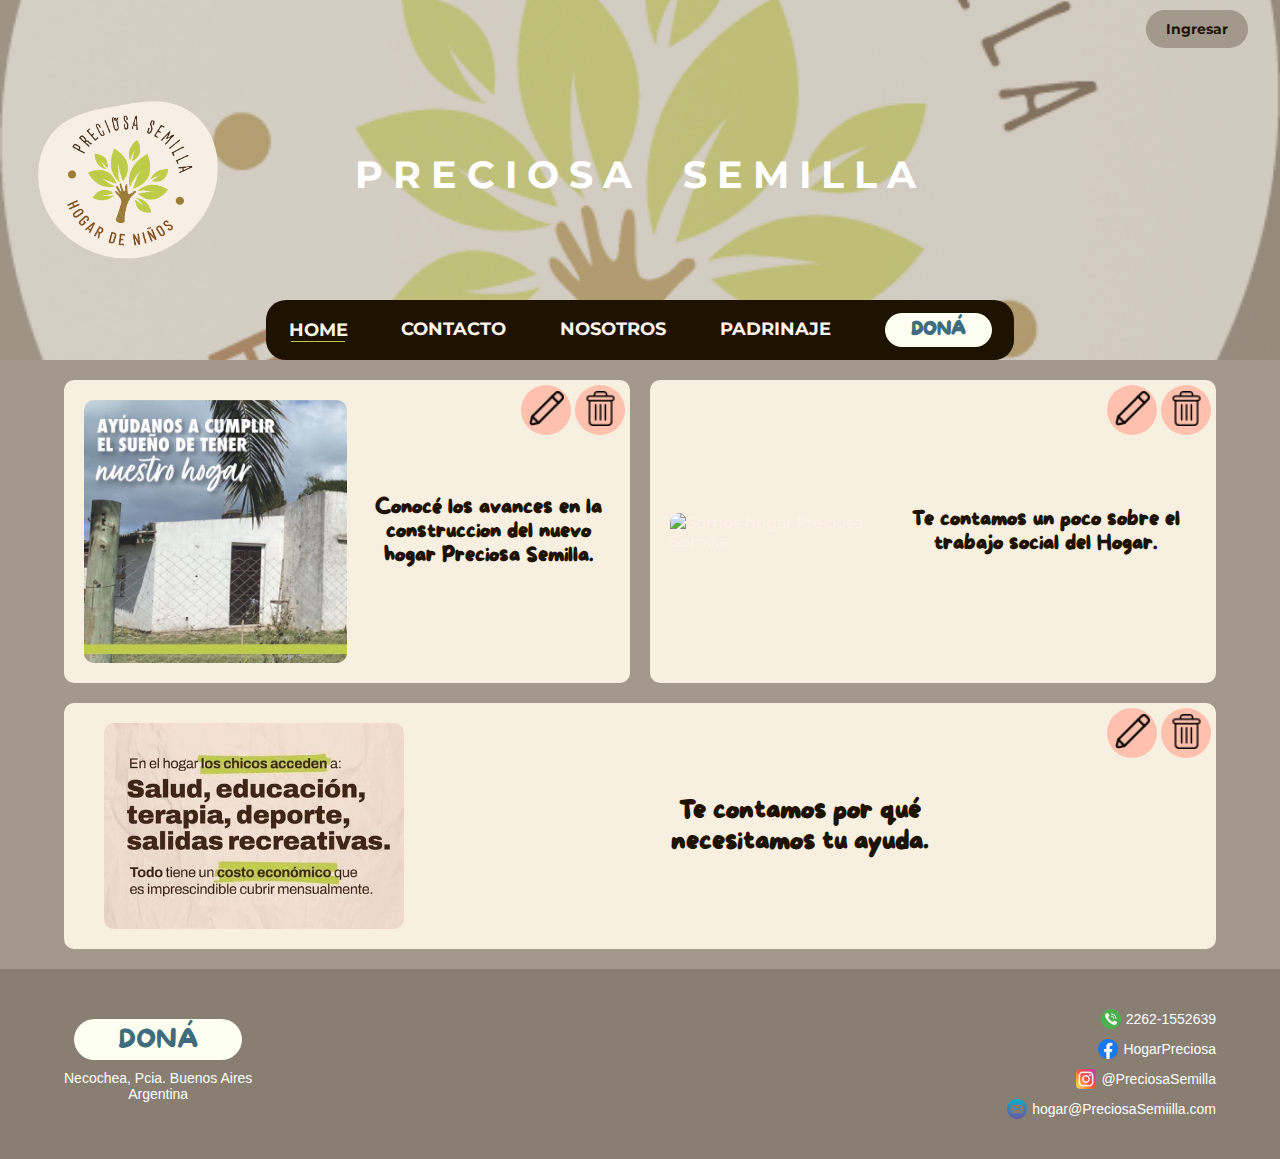
==== commit 32f1a060: "Modificacion estructura de header y estilo navbar" ====
--- a/admin.html
+++ b/admin.html
@@ -13,32 +13,34 @@
 <body>
     <header>
         <div class="header">
-            <div class="tope"></div>
-            <div class="header-content">
-                <img src="img\PRECIOSA-SEMILLA-LOGO.png" alt="Preciosa Semilla Logo" class="logo">
+            <div class="top-header">
+                <div class="header-content">
+                    <img src="img\PRECIOSA-SEMILLA-LOGO.png" alt="Preciosa Semilla Logo" class="logo">
+                </div>
+                <div class="user-section">
+                    <div class="user-icon oculto">
+                        <img src="img/usuario.png" alt="User Icon">
+                    </div>
+
+                    <a href="login.html" class="login-button" id="link_ingresar">Ingresar</a>
+                    <span id="span_nombre_usuario" class="login-button oculto"></span>
+                </div>
             </div>
-            <h1>PRECIOSA SEMILLA</h1>
-            <div class="user-section">
-                <div class="user-icon">
-                    <img src="img/usuario.png" alt="User Icon">
-                </div>
-
-                <a href="login.html" class="login-button" id="link_ingresar">Ingresar</a>
-                <a href="login.html" class="login-button oculto">Salir</a>
-                <span id="span_nombre_usuario" class="login-button oculto"></span>
-
+            <div class="title-header">
+                <h1>PRECIOSA SEMILLA</h1>
             </div>
             <nav class="nav">
                 <ul>
-                    <li><a href="index.html">HOME</a></li>
+                    <li class="li-active"><a href="index.html">HOME</a></li>
                     <li><a href="contacto.html">CONTACTO</a></li>
                     <li><a href="nosotros.html">NOSOTROS</a></li>
                     <li><a href="padrinaje.html">PADRINAJE</a></li>
-                    <li><a href="dona.html" class="dona">DONÁ</a></li>
+                    <li><a href="dona.html" class="btn-dona dona">DONÁ</a></li>
                 </ul>
             </nav>
         </div>
     </header>
+
     <main class="main-home">
         <section class="card-home">
             <img src="./img/ayudanos-a-contruir-nuestro-hogar.png" alt="Ayudanos a construir nuestro hogar">
@@ -69,7 +71,8 @@
     <footer>
         <div class="container-footer">
             <div class="footer-izq">
-                <button class="btn-dona">DONÁ</button>
+                <a href="dona.html" class="btn-dona">DONÁ</a>
+
                 <p>Necochea, Pcia. Buenos Aires</p>
                 <p>Argentina</p>
             </div>
--- a/css/preciosasemilla.css
+++ b/css/preciosasemilla.css
@@ -328,7 +328,7 @@
 }
 
 /* FOOTER*/
-button.btn-dona {
+.btn-dona {
     font-family: 'More sugar';
     color: #406c7d;
     padding: 5px 26px;
@@ -338,6 +338,12 @@
     margin: 10px;
     cursor: pointer;
     background-color: #fdfff0;
+    transform: scale(1);
+    transition: all 1s ease-out;
+}
+
+.btn-dona:hover {
+    transform: scale(1.2);
 }
 
 footer {
@@ -362,6 +368,8 @@
 
 .footer-izq {
     text-align: center;
+    display: flex;
+    flex-direction: column;
 }
 
 .footer-der {
@@ -417,23 +425,44 @@
     top: 0px;
 }
 
+header {
+    height: 20vh;
+}
+
+.top-header {
+    display: flex;
+    flex-direction: row;
+    justify-content: space-between;
+    align-items: flex-end;
+    width: 95%;
+    height: 50px;
+}
+
+.title-header {
+    height: calc(100% - 100px);
+    display: flex;
+    align-items: center;
+    justify-content: center;
+    font-size: 60px;
+}
 
 .header {
     background-color: #625c54;
-    border-bottom: 2px solid #ddd;
-    padding: 10px 0;
+    /* border-bottom: 2px solid #ddd; */
+    /* padding: 10px 0; */
     width: 100%;
-    height: 5cm;
+    height: 100%;
     /* Ajustar altura con porcentaje */
     display: flex;
-    justify-content: center;
+    flex-direction: column;
+    justify-content: space-between;
     align-items: center;
     position: relative;
     background-image: url('../img/FONDO-LOGO.png');
     background-size: cover;
     background-position: center;
     background-repeat: no-repeat;
-    position: relative;
+    /* position: relative; */
 
 
 
@@ -441,29 +470,34 @@
 
 /* Header content */
 .header-content {
-    display: flex;
-    align-items: center;
-    justify-content: space-between;
+    /* display: flex;
+    align-items: center;
+    justify-content: space-between; */
 }
 
 /* Logo */
 .logo {
-    margin-left: 5cm;
-    width: 9%;
+    /* margin-left: 5cm;
+    width: 9%; */
     /* Logo ajustado a un porcentaje del contenedor */
-    height: auto;
+    /* height: auto;
     margin-top: 20px;
     position: absolute;
     bottom: 10px;
     left: 3%;
+    transition: all 0.9s ease; */
+    /* Transición suave para todas las propiedades */
+
+    width: 14%;
+    position: absolute;
+    bottom: 50%;
+    left: 3%;
     transition: all 0.9s ease;
-    /* Transición suave para todas las propiedades */
-
+    transform: translateY(50%);
 }
 
 /*title*/
 h1 {
-
     text-align: center;
     font-size: 3vw;
     /* Ajuste en función del ancho de la pantalla */
@@ -475,43 +509,66 @@
 
 /* Navigation menu */
 nav ul {
-    background-color: rgb(220, 216, 212);
-    height: 20%;
+    /* background-color: #1e1200;
+    height: 50px;
+    padding: 0 20px; */
     /* Ajusta la altura del menú de navegación */
+    /* border-radius: 20px;
+    list-style: none;
+    display: flex;
+    position: absolute;
+    bottom: 0;
+    right: 15%;
+    gap: 2%; */
+    background-color: #1e1200;
+    height: 60px;
+    padding: 0 30px;
     border-radius: 20px;
     list-style: none;
     display: flex;
-    position: absolute;
-    bottom: 3%;
-    right: 25%;
+    /* position: absolute; */
+    /* bottom: 0;
+    right: 15%; */
+    gap: 2%;
+    justify-content: center;
 }
 
 nav ul li {
+    display: flex;
+    flex-direction: column;
+    justify-content: center;
+    align-items: center;
     padding: 5px;
     margin: 5px;
+    position: relative;
+}
+
+nav ul li a::after {
+    content: "";
+    display: block;
+    width: 0%;
+    margin: 0 auto;
+    border-bottom: 2px solid #bfcc4d;
+    transition: width 0.3s ease;
+}
+
+nav ul li a:hover::after {
+    width: 80%;
 }
 
 nav ul li a {
     text-align: center;
     text-decoration: none;
-    color: #1e1200;
+    color: #fff3ec;
     font-weight: bold;
     padding: 5px 10px 5px 10px;
-
-}
-
-nav ul li a:hover {
-    background-color: #bfcc4d;
-    color: #1e1200;
-    border-radius: 20px;
+    font-size: 18px;
 }
 
 .dona {
-    color: #406c7d;
-    font-family: fantasy;
-    letter-spacing: 3px;
     /* Aumenta el espacio entre letras */
-    text-align: center
+    text-align: center;
+    font-size: 18px;
 }
 
 /* User section */
@@ -519,15 +576,18 @@
     display: flex;
     align-items: center;
     gap: 10px;
+    /* position: absolute;
+    right: 10px;
+    bottom: 5px; */
 }
 
 /* User icon */
 .user-icon img {
     width: 60px;
     border-radius: 50%;
-    position: absolute;
+    /* position: absolute;
     bottom: 10px;
-    right: 2.5cm;
+    right: 2.5cm; */
     transition: all 0.9s ease;
     /* Aseguro que la transición se mantenga también aquí */
 }
@@ -542,9 +602,9 @@
     cursor: pointer;
     font-weight: bold;
     transition: background-color 0.3s;
-    position: absolute;
+    /* position: absolute;
     bottom: 10px;
-    right: 4cm;
+    right: 4cm; */
     transition: all 0.9s ease;
     /* Aseguro que la transición se mantenga también aquí */
 }
@@ -553,10 +613,12 @@
     background-color: #bfcc4d;
 }
 
-.li-active {
-    background-color: #bfcc4d;
-    color: #1e1200;
-    border-radius: 20px;
+.li-active a::after {
+    content: "";
+    display: block;
+    width: 90%;
+    margin: 0 auto;
+    border-bottom: 1px solid #bfcc4d;
 }
 
 /* FIN VANI*/
@@ -585,10 +647,10 @@
 }
 
 @media screen and (max-width: 768px) {
-    .header {
+    /* .header {
         flex-direction: column;
         align-items: center;
-    }
+    } */
 
     .nav ul {
         flex-direction: column;
@@ -612,38 +674,42 @@
     section.card-home-sola h4 {
         font-size: 26px;
     }
-}
-
-
-@media (max-width: 980px) {
+
+    header {
+        height: 40vh;
+    }
+}
+
+
+/* @media (max-width: 980px) {
     .logo {
         width: 9%;
-        /* Reduzco el tamaño del logo */
         margin-left: 4%;
         margin-bottom: 10%;
         transition: all 0.9s ease;
-        /* Aseguro que la transición se mantenga también aquí */
-    }
-}
+    }
+} */
 
 @media (max-width: 1270px) {
     .logo {
-        width: 9%;
+        /* width: 9%; */
         /* Reduzco el tamaño del logo */
-        margin-left: 5%;
+        /* margin-left: 5%; */
         transition: all 0.9s ease;
         /* Aseguro que la transición se mantenga también aquí */
+        top: 0;
+        bottom: 100%;
+        transform: translateY(10px);
     }
 }
 
 @media (max-width: 1030px) {
-    .login-button {
+    /* .login-button {
         position: absolute;
         bottom: 10px;
         right: 10px;
         transition: all 0.9s ease;
-        /* Aseguro que la transición se mantenga también aquí */
-    }
+    } */
 
 }
 
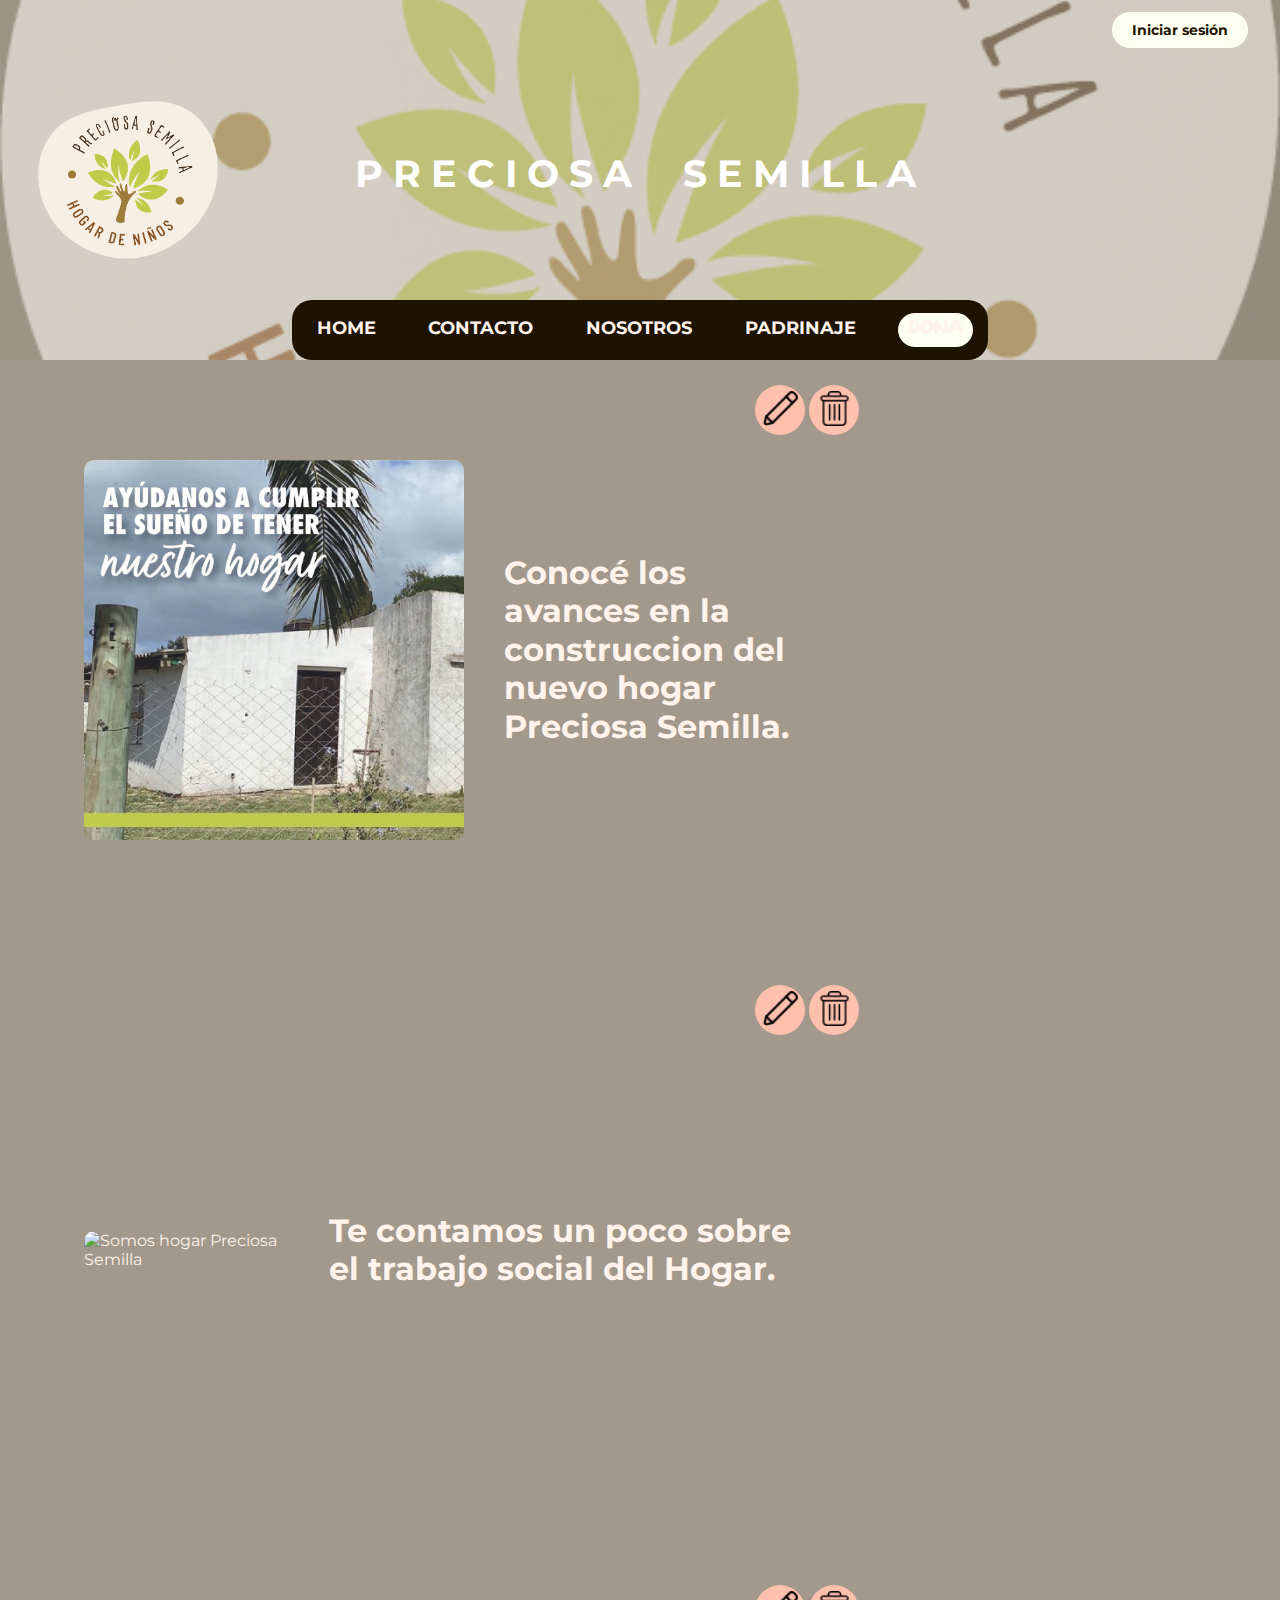
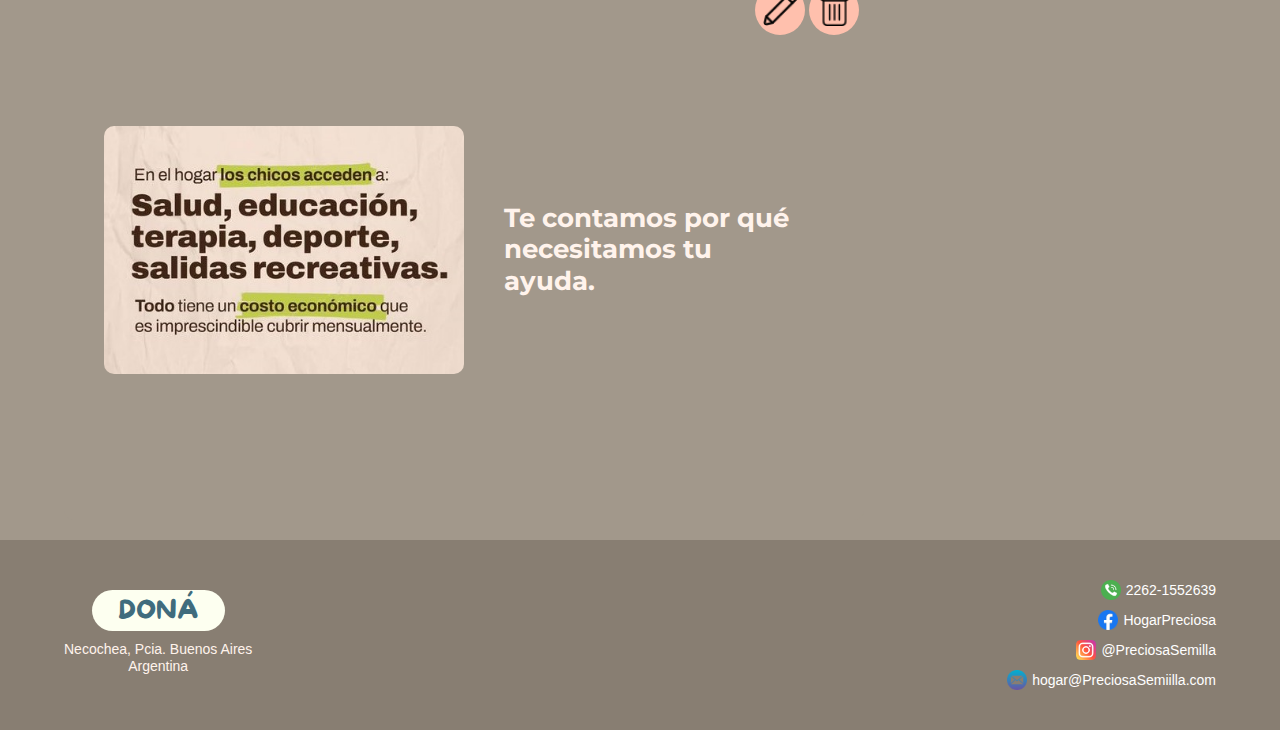
==== commit 5f0daa92: "Menu responsive funcionando, pero sin estilos. Si se presiona sobre el perfil de usuario se agrego c" ====
--- a/admin.html
+++ b/admin.html
@@ -18,12 +18,16 @@
                     <img src="img\PRECIOSA-SEMILLA-LOGO.png" alt="Preciosa Semilla Logo" class="logo">
                 </div>
                 <div class="user-section">
-                    <div class="user-icon oculto">
+                    <a href="login.html" class="login-button" id="link_ingresar">Iniciar sesión</a>
+                    <span id="span_nombre_usuario" class="span-usuario oculto"></span>
+                    <div class="user-icon" id="section-user">
                         <img src="img/usuario.png" alt="User Icon">
+                        <div class="menu-user oculto">
+                            <ul>
+                                <li><a href="index.html">Cerrar sesión</a></li>
+                            </ul>
+                        </div>
                     </div>
-
-                    <a href="login.html" class="login-button" id="link_ingresar">Ingresar</a>
-                    <span id="span_nombre_usuario" class="login-button oculto"></span>
                 </div>
             </div>
             <div class="title-header">
@@ -38,6 +42,25 @@
                     <li><a href="dona.html" class="btn-dona dona">DONÁ</a></li>
                 </ul>
             </nav>
+            <!-- Menu responsive -->
+            <div class="container-menu-responsive">
+                <div class="hamburger" onclick="toggleMenu()">
+                    <img src="img/menu-hamburguesa.png" alt="User Icon">
+                    <span></span>
+                    <span></span>
+                    <span></span>
+                </div>
+
+                <nav class="responsive-menu">
+                    <ul>
+                        <li><a href="index.html">HOME</a></li>
+                        <li><a href="contacto.html">CONTACTO</a></li>
+                        <li><a href="nosotros.html">NOSOTROS</a></li>
+                        <li><a href="padrinaje.html">PADRINAJE</a></li>
+                        <li><a href="dona.html">DONÁ</a></li>
+                    </ul>
+                </nav>
+            </div>
         </div>
     </header>
 
@@ -91,6 +114,8 @@
 
     </footer>
     <script src="./js/preciosasemilla.js"></script>
+    <script src="js/script.js"></script>
+
 </body>
 
 </html>--- a/css/preciosasemilla.css
+++ b/css/preciosasemilla.css
@@ -15,6 +15,9 @@
     font-family: 'Montserrat', sans-serif;
     background-color: #a2988b;
     color: #fff3ec;
+    text-align: start;
+    font-size: 16px;
+    line-height: 1.2;
 }
 
 h1,
@@ -22,10 +25,11 @@
     font-family: 'Montserrat', cursive;
     color: #fdfff0;
     text-align: center;
+    margin-bottom: 15px;
 }
 
 h2 {
-    font-family: 'More sugar';
+    font-size: 2rem;
 
 }
 
@@ -33,6 +37,7 @@
 a {
     font-size: 14px;
     text-decoration: none;
+    color: #fff3ec;
 }
 
 ul {
@@ -69,14 +74,14 @@
 .text-container {
     margin: 5%;
     width: 90%;
-    text-align: center;
-}
-
-.text-container h2 {
+    /* text-align: center; */
+}
+
+/* .text-container h2 {
     font-size: 2rem;
     color: #406c7d;
     margin-bottom: 1rem;
-}
+} */
 
 .text-container p {
     font-size: 1rem;
@@ -110,66 +115,6 @@
 }
 
 
-/* Header */
-/* .header {
-    display: flex;
-    justify-content: space-between;
-    align-items: center;
-    background-color: rgba(162, 152, 139, 0.8);
-    padding: 10px 20px;
-    position: sticky;
-    top: 0;
-    z-index: 10;
-}
-
-.logo-container {
-    display: flex;
-    align-items: center;
-}
-
-.logo {
-    height: 50px;
-    margin-right: 10px;
-}
-
-.site-title {
-    font-size: 24px;
-}
-
-.navbar {
-    display: flex;
-    gap: 20px;
-}
-
-.navbar a {
-    text-decoration: none;
-    color: #fff3ec;
-    padding: 5px 10px;
-}
-
-.navbar .active {
-    background-color: #bfcc4d;
-    color: #406c7d;
-    border-radius: 5px;
-}
-
-.navbar .donate,
-.footer .donate,
-.donate {
-    background-color: #ffffff3f;
-    color: #406c7d;
-    border-radius: 5px;
-    padding: 10px 20px;
-}
-
-.login {
-    background-color: transparent;
-    border: 1px solid #fff3ec;
-    padding: 5px 10px;
-    color: #fff3ec;
-    border-radius: 5px;
-} */
-
 /* Contact Section */
 .contact-section,
 #nosotros,
@@ -201,11 +146,12 @@
 .info-container {
     width: 45%;
     /* Ajusta el ancho de cada bloque */
-    display: flex;
+    /* display: flex;
     flex-direction: column;
-    align-items: center;
+    align-items: flex-start;
+    gap: 20px; */
     /* Centra horizontalmente el contenido */
-    text-align: center;
+    /* text-align: center; */
     /* Centra el texto */
 }
 
@@ -255,10 +201,9 @@
 /*HOME*/
 .main-home {
     display: grid;
-    gap: 20px;
+    gap: 60px;
     grid-template-columns: 1fr;
     padding: 20px 0;
-
 }
 
 .card-home {
@@ -267,38 +212,78 @@
     align-items: center;
     gap: 20px;
     padding: 20px;
-    background-color: #f7efe0;
+    background-color: #a2988b;
     border-radius: 10px;
+    width: calc(min(800px, 100%));
     position: relative;
     cursor: pointer;
     transition: all 0.3s;
 }
 
+.card-reverse {
+    display: flex;
+    justify-content: flex-start;
+}
+
 .card-home h4 {
-    font-family: 'More sugar';
-    font-size: 20px;
-    color: #1e1200;
-    text-align: center;
-    max-width: 300px;
+    font-size: 2rem;
     margin: auto;
+    padding: 0 20px;
 }
 
 .card-home img {
     width: 90%;
-    max-width: 300px;
+    max-width: 50vh;
     border-radius: 10px;
 }
 
-.card-home:hover {
-    transform: scale(1.05);
-}
+.container-card {
+    position: relative;
+}
+
+.curva-contenedor {
+    position: absolute;
+    background-color: transparent;
+    padding: 50px 20px;
+    color: white;
+    text-align: center;
+    top: 60%;
+    right: 20%;
+    width: 570px;
+    transform: rotate3d(13, 32, 51, 268deg) translateY(240%);
+
+}
+
+.curva-contenedor-izq {
+    top: 140%;
+    left: 15%;
+    transform: rotate3d(13, 32, 51, 268deg) translateY(-240%);
+}
+
+.curva-contenedor-baja {
+    top: 200%;
+
+    transform: rotate3d(13, 32, 51, 268deg) translateY(240%);
+}
+
+.curva-decorativa {
+    position: absolute;
+    bottom: 0;
+    /* Posiciona la curva al fondo del contenedor */
+    left: 0;
+    width: 100%;
+    /* Asegura que ocupe el ancho completo */
+    height: 100%;
+    /* Ajusta la altura según sea necesario */
+}
+
 
 .form-login {
     display: flex;
     flex-direction: column;
     max-width: 400px;
     margin: auto;
-    padding: 30px;
+    padding: 0 30px;
     width: 100%;
 }
 
@@ -310,7 +295,7 @@
 }
 
 .form-login h5 {
-    font-family: 'More sugar';
+    /* font-family: 'More sugar'; */
     font-size: 26px;
     color: #fff3ec;
     text-align: center;
@@ -323,9 +308,7 @@
     margin: 0;
 }
 
-.oculto {
-    display: none;
-}
+
 
 /* FOOTER*/
 .btn-dona {
@@ -335,11 +318,12 @@
     border-radius: 30px;
     border: none;
     font-size: 26px;
-    margin: 10px;
+    margin: 10px auto;
     cursor: pointer;
     background-color: #fdfff0;
     transform: scale(1);
     transition: all 1s ease-out;
+    max-width: 170px;
 }
 
 .btn-dona:hover {
@@ -350,6 +334,8 @@
     background-color: #887e72;
     color: #ffffff;
     padding: 20px 0;
+    position: relative;
+    z-index: 10;
 }
 
 .container-footer {
@@ -469,11 +455,11 @@
 }
 
 /* Header content */
-.header-content {
-    /* display: flex;
-    align-items: center;
-    justify-content: space-between; */
-}
+/* .header-content {
+    display: flex;
+    align-items: center;
+    justify-content: space-between;
+} */
 
 /* Logo */
 .logo {
@@ -508,7 +494,7 @@
 }
 
 /* Navigation menu */
-nav ul {
+.nav ul {
     /* background-color: #1e1200;
     height: 50px;
     padding: 0 20px; */
@@ -533,7 +519,7 @@
     justify-content: center;
 }
 
-nav ul li {
+.nav ul li {
     display: flex;
     flex-direction: column;
     justify-content: center;
@@ -543,7 +529,7 @@
     position: relative;
 }
 
-nav ul li a::after {
+.nav ul li a::after {
     content: "";
     display: block;
     width: 0%;
@@ -552,11 +538,11 @@
     transition: width 0.3s ease;
 }
 
-nav ul li a:hover::after {
+.nav ul li a:hover::after {
     width: 80%;
 }
 
-nav ul li a {
+.nav ul li a {
     text-align: center;
     text-decoration: none;
     color: #fff3ec;
@@ -579,6 +565,26 @@
     /* position: absolute;
     right: 10px;
     bottom: 5px; */
+}
+
+.user-icon {
+    display: flex;
+    align-items: center;
+    justify-content: center;
+    cursor: pointer;
+    position: relative;
+}
+
+.menu-user {
+    position: absolute;
+    top: 50px;
+    right: 0;
+    background-color: #a2988b;
+    padding: 10px;
+    z-index: 1;
+    width: 200px;
+    color: #fff3ec;
+    text-align: center;
 }
 
 /* User icon */
@@ -592,10 +598,15 @@
     /* Aseguro que la transición se mantenga también aquí */
 }
 
+.span-usuario {
+    color: #000000;
+    font-weight: 600;
+}
+
 /* Login button */
 .login-button {
     padding: 10px 20px;
-    background-color: #a2988b;
+    background-color: #fdfff0;
     color: #1e1200;
     border: none;
     border-radius: 30px;
@@ -625,6 +636,11 @@
 @media screen and (min-width: 480px) {
     .card-home {
         flex-direction: row;
+        height: 60vh;
+    }
+
+    .card-reverse {
+        flex-direction: row-reverse;
     }
 
     .card-home img {
@@ -656,15 +672,15 @@
         flex-direction: column;
     }
 
-    .card-home {
+    /* .card-home {
         grid-template-columns: 1fr;
-    }
+    } */
 }
 
 @media screen and (min-width: 768px) {
-    .main-home {
+    /* .main-home {
         grid-template-columns: repeat(2, 1fr);
-    }
+    } */
 
     section.card-home-sola {
         grid-column: 1 / -1;
@@ -713,16 +729,16 @@
 
 }
 
+/* 
 @media (max-width: 1030px) {
     .user-icon {
         position: absolute;
         bottom: 5px;
         right: 10px;
         transition: all 0.9s ease;
-        /* Aseguro que la transición se mantenga también aquí */
-    }
-
-}
+    }
+
+} */
 
 .login-button:hover {
     background-color: #bfcc4d;
@@ -730,6 +746,11 @@
 
 
 /* agregado vani ultimo*/
+.container-menu-responsive {
+    width: 100%;
+    position: relative;
+    padding-left: 20px;
+}
 
 /* Estilo del menú hamburguesa */
 .hamburger {
@@ -740,24 +761,27 @@
     height: 40px;
     /* Alto del ícono */
     cursor: pointer;
-    position: absolute;
+    /* position: absolute; */
     /* Permite posicionarlo donde desees */
-    top: 80%;
+    /* top: 80%; */
     /* Ajustar el ícono en relación al top */
-    left: 5%
+    /* left: 5% */
 }
 
 .responsive-menu {
     display: none;
     /* Oculto por defecto */
     position: absolute;
-    top: 60px;
+    top: 40px;
     /* Ajusta según la posición de tu header o menú */
     left: 0;
     width: 100%;
     background-color: #a2988b;
     border-radius: 10px;
     box-shadow: 0 2px 10px rgba(0, 0, 0, 0.2);
+    z-index: 100;
+    height: fit-content;
+    text-align: left;
 }
 
 .responsive-menu ul {
@@ -791,7 +815,7 @@
 
 /* Media query para dispositivos pequeños */
 @media (max-width: 780px) {
-    nav ul {
+    .nav ul {
         display: none;
         /* Ocultar el menú normal */
 
@@ -858,12 +882,30 @@
     font-size: 1em;
     font-weight: bold;
     color: rgb(83, 78, 78);
-    background-color: #f7efe0;
-    border: none;
-    border-radius: 20px;
+    /* background-color: #f7efe0; */
+    /* border: none; */
+    /* border-radius: 20px; */
     cursor: pointer;
     transition: background-color 0.3s ease;
-}
+    position: relative;
+}
+
+.first-donation-button::after {
+    content: "";
+    display: block;
+    width: 90%;
+    margin: 0 auto;
+    border-bottom: 1px solid #FFFFFF;
+}
+
+.second-donation-button::before {
+    content: "";
+    display: block;
+    width: 100%;
+    margin: 0 auto;
+    border-bottom: 1px solid #FFFFFF;
+}
+
 
 .donation-button:hover {
     background-color: #bfcc4d;
@@ -877,4 +919,8 @@
 
 main {
     background-color: #a2988b;
+}
+
+.oculto {
+    display: none;
 }